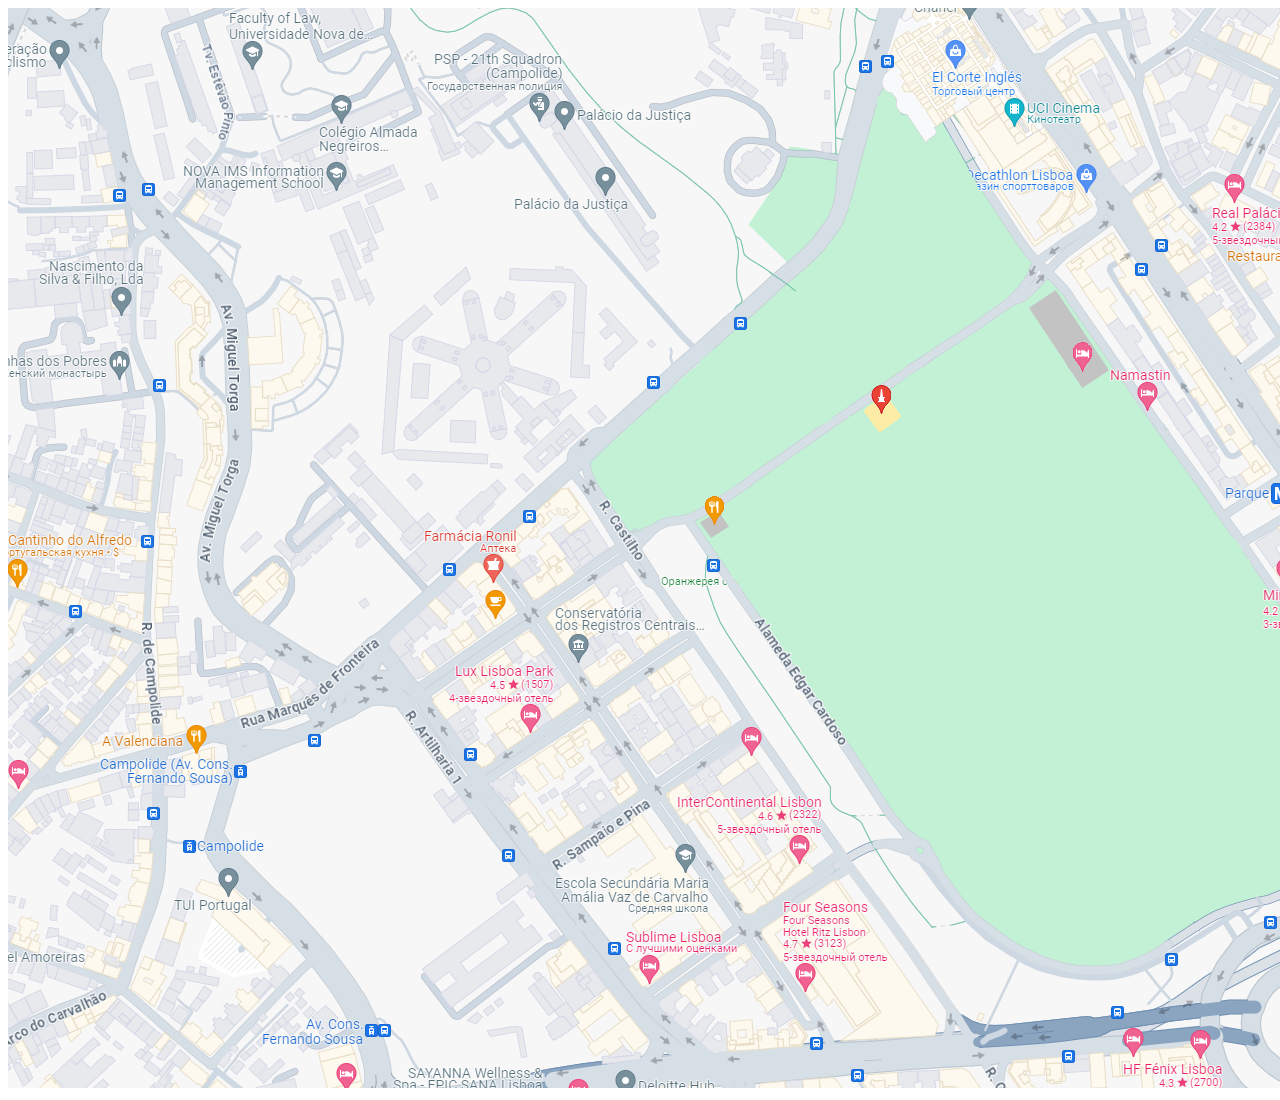
==== map.html @ 9b841fce "map add" ====
<!DOCTYPE html>
<html lang="en">
<head>
    <meta charset="UTF-8">
    <meta name="viewport" content="width=device-width, initial-scale=1.0">
    <link rel="stylesheet" href="css/map.css">
    <title>Document</title>
</head>
<body>
    <img class="map_png" src="img/map.png" alt="карта">
</body>
</html>
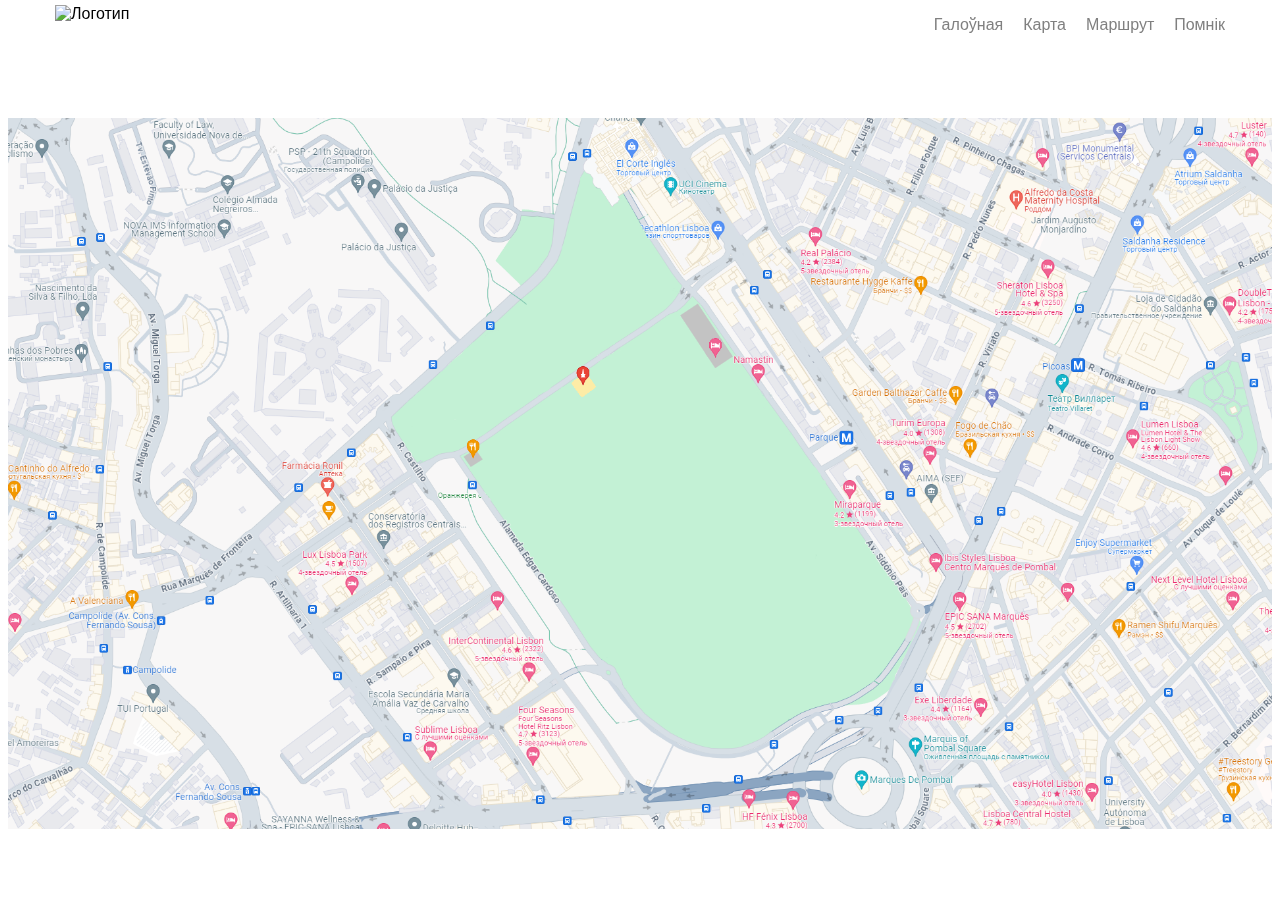
==== commit 49326d35: "123" ====
--- a/map.html
+++ b/map.html
@@ -3,10 +3,38 @@
 <head>
     <meta charset="UTF-8">
     <meta name="viewport" content="width=device-width, initial-scale=1.0">
+    <link rel="stylesheet" href="css/style.css">
     <link rel="stylesheet" href="css/map.css">
     <title>Document</title>
 </head>
 <body>
-    <img class="map_png" src="img/map.png" alt="карта">
+    <header id="header" class="header">
+        <div class="container header__container">
+            <a href="#" class="logo">
+                <img class="logo__img" src="https://kbp.by/wp-content/uploads/2022/02/gerb-kbp-full-1000x1000-1.png" alt="Логотип">
+            </a>
+            <nav class="menu">
+                <ul class="menu__list">
+                    <li class="menu__item">
+                      <a class="my_link" href="">Галоўная</a>
+                    </li>
+                    <li class="menu__item">
+                      <form action="">
+                        <a class="my_link" href="map.html">Карта</a>
+                      </form>
+                    </li>
+                    <li class="menu__item">
+                      <a class="my_link" href="">Маршрут</a>
+                    </li>
+                    <li class="menu__item">
+                      <a class="my_link" href="">Помнік</a>
+                    </li>
+                </ul>
+            </nav>
+        </div>
+    </header>
+    <div class="map_holder">
+        <img class="map_png" src="img/map.png" alt="карта">
+    </div>
 </body>
 </html>--- a/css/style.css
+++ b/css/style.css
@@ -0,0 +1,137 @@
+html {
+    box-sizing: border-box;
+}
+
+*,
+*::before,
+*::after {
+    box-sizing: inherit;
+}
+
+a {
+    color: inherit;
+    text-decoration: none;
+}
+
+img {
+    max-width: 100%;
+}
+
+body {
+    font-family: Arial, Verdana, sans-serif;
+    padding-top: 80px;
+}
+
+.container {
+    max-width: 1200px;
+    margin: 0 auto;
+    padding: 0 15px;
+}
+
+.header {
+    position: fixed;
+    top: 0;
+    left: 0;
+    width: 100%;
+    z-index: 9999;
+    transition: box-shadow .3s;
+    backdrop-filter: blur(8px);
+    -webkit-backdrop-filter: blur(8px);
+}
+
+.header__container {
+    display: flex;
+    justify-content: space-between;
+    align-items: center;
+    padding-top: 25px;
+    padding-bottom: 25px;
+    transition:  padding-top .3s,  padding-bottom .3s;
+    max-height: 50px;
+}
+
+.header_mini {
+    box-shadow: 0px 0px 30px -11px rgba(0,0,0,0.8);
+}
+
+.header_mini .header__container {
+    padding-top: 5px;
+    padding-bottom: 5px;
+}
+
+.logo {
+    display: block;
+}
+
+.logo__img {
+    display: block;
+    height: 40px;
+}
+
+.menu__list {
+    display: flex;
+    align-items: center;
+    list-style-type: none;
+    padding: 0;
+    margin: 0;
+}
+
+.menu__item:not(:last-child) {
+    margin-right: 20px;
+}
+
+.menu__link {
+    font-size: 16px;
+}
+
+
+.cats{
+    display: grid;
+    grid-template-columns: 1fr 1fr;
+    gap: 20px;
+    margin-bottom: 30px;
+}
+
+.cats__img {
+    width:max-content;
+    max-height: 320px;
+}
+
+
+.text-1 {
+    font-family: 'Roboto', Arial, sans-serif;
+    font-size: 24px;
+}
+
+p {
+    font-size: 20px;
+}
+
+.text-1 {
+    font-style: italic;
+}
+
+.my_link {
+    color: gray;
+}
+
+.my_link:hover {
+    color: black;
+}
+
+
+.accordion:last-child {
+    margin-bottom: 0px;
+}
+
+.accordion-item {
+    margin-bottom: 20px;
+}
+
+.ac_text {
+    font-size: 17px;
+    font-style: italic;
+}
+
+.accordion-body {
+    font-size: 18px;
+}
--- a/css/map.css
+++ b/css/map.css
@@ -0,0 +1,7 @@
+.map_holder{
+    text-align: center;
+}
+.map_png {
+    margin-top: 30px;
+    height: max-content;
+}
